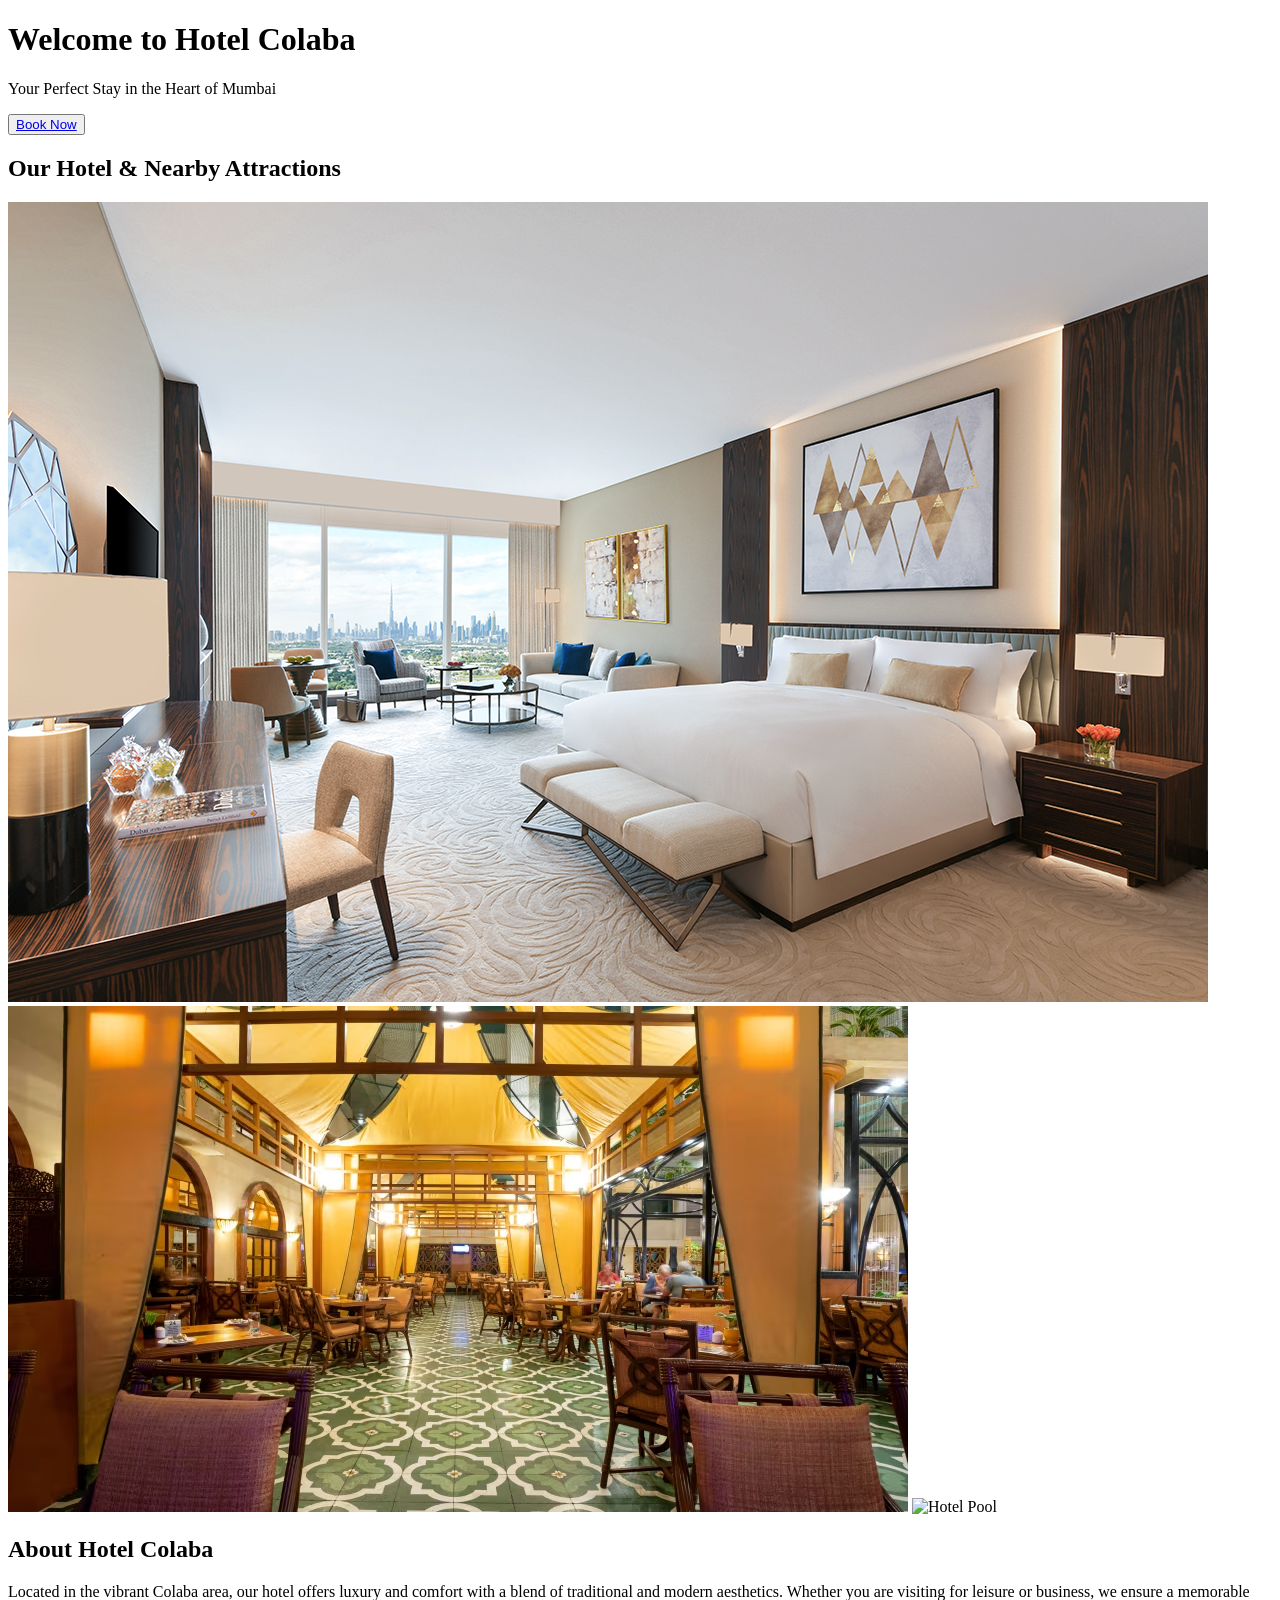
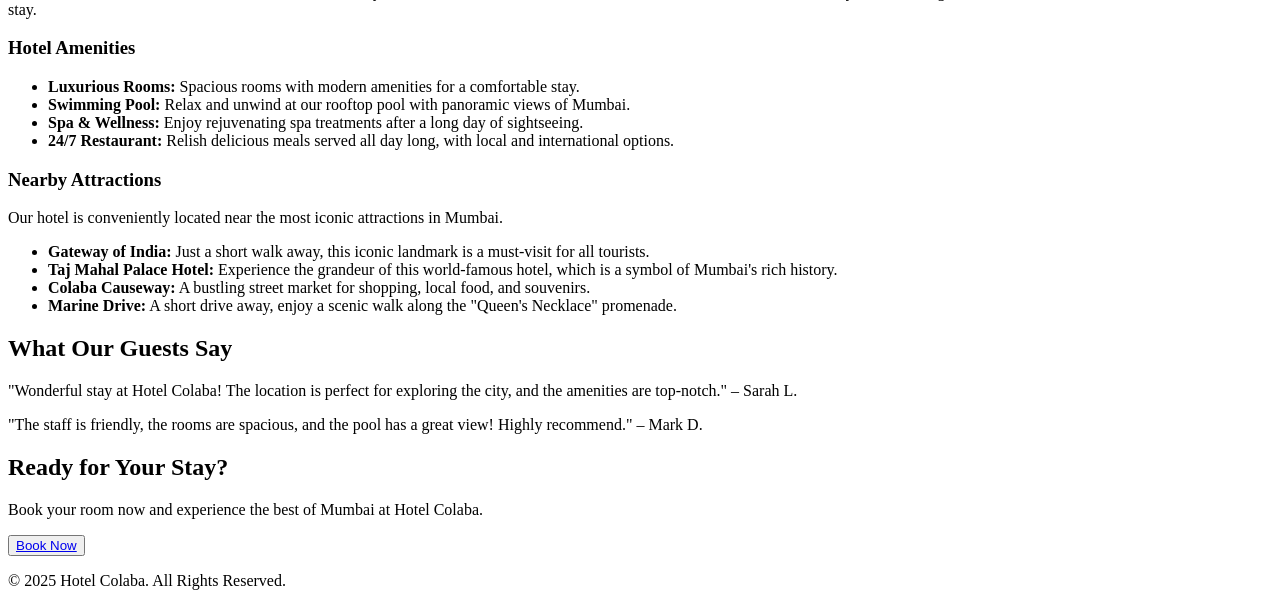
==== book-now.html @ 0e89056b "Add files via upload" ====
<!DOCTYPE html>
<html lang="en">
<head>
    <meta charset="UTF-8">
    <meta name="viewport" content="width=device-width, initial-scale=1.0">
    <title>Hotel Colaba</title>
    <link rel="stylesheet" href="book-now.css">
</head>
<body>
    <!-- Header Section -->
    <header>
        <h1>Welcome to Hotel Colaba</h1>
        <p>Your Perfect Stay in the Heart of Mumbai</p>
        <button><a href="#book-now">Book Now</a></button>
    </header>

    <!-- Hotel Images Section -->
    <section class="images">
        <h2>Our Hotel & Nearby Attractions</h2>
        <div class="image-container">
            <img src="hotel-room.jpg" alt="Hotel Room">
            <img src="colaba-hotel.avif" alt="Hotel Restaurant">
            <img src="hotel-pool.jpg" alt="Hotel Pool">
        </div>
    </section>

    <!-- Hotel Description Section -->
    <section class="description">
        <h2>About Hotel Colaba</h2>
        <p>Located in the vibrant Colaba area, our hotel offers luxury and comfort with a blend of traditional and modern aesthetics. Whether you are visiting for leisure or business, we ensure a memorable stay.</p>

        <h3>Hotel Amenities</h3>
        <ul>
            <li><strong>Luxurious Rooms:</strong> Spacious rooms with modern amenities for a comfortable stay.</li>
            <li><strong>Swimming Pool:</strong> Relax and unwind at our rooftop pool with panoramic views of Mumbai.</li>
            <li><strong>Spa & Wellness:</strong> Enjoy rejuvenating spa treatments after a long day of sightseeing.</li>
            <li><strong>24/7 Restaurant:</strong> Relish delicious meals served all day long, with local and international options.</li>
        </ul>

        <h3>Nearby Attractions</h3>
        <p>Our hotel is conveniently located near the most iconic attractions in Mumbai.</p>
        <ul>
            <li><strong>Gateway of India:</strong> Just a short walk away, this iconic landmark is a must-visit for all tourists.</li>
            <li><strong>Taj Mahal Palace Hotel:</strong> Experience the grandeur of this world-famous hotel, which is a symbol of Mumbai's rich history.</li>
            <li><strong>Colaba Causeway:</strong> A bustling street market for shopping, local food, and souvenirs.</li>
            <li><strong>Marine Drive:</strong> A short drive away, enjoy a scenic walk along the "Queen's Necklace" promenade.</li>
        </ul>
    </section>

    <!-- Testimonials Section -->
    <section class="testimonials">
        <h2>What Our Guests Say</h2>
        <div class="testimonial">
            <p>"Wonderful stay at Hotel Colaba! The location is perfect for exploring the city, and the amenities are top-notch." – Sarah L.</p>
        </div>
        <div class="testimonial">
            <p>"The staff is friendly, the rooms are spacious, and the pool has a great view! Highly recommend." – Mark D.</p>
        </div>
    </section>

    <!-- Call to Action (CTA) Section -->
    <section id="book-now" class="cta">
        <h2>Ready for Your Stay?</h2>
        <p>Book your room now and experience the best of Mumbai at Hotel Colaba.</p>
        <button><a href="booking-page.html">Book Now</a></button>
    </section>

    <!-- Footer Section -->
    <footer>
        <p>&copy; 2025 Hotel Colaba. All Rights Reserved.</p>
    </footer>
</body>
</html>
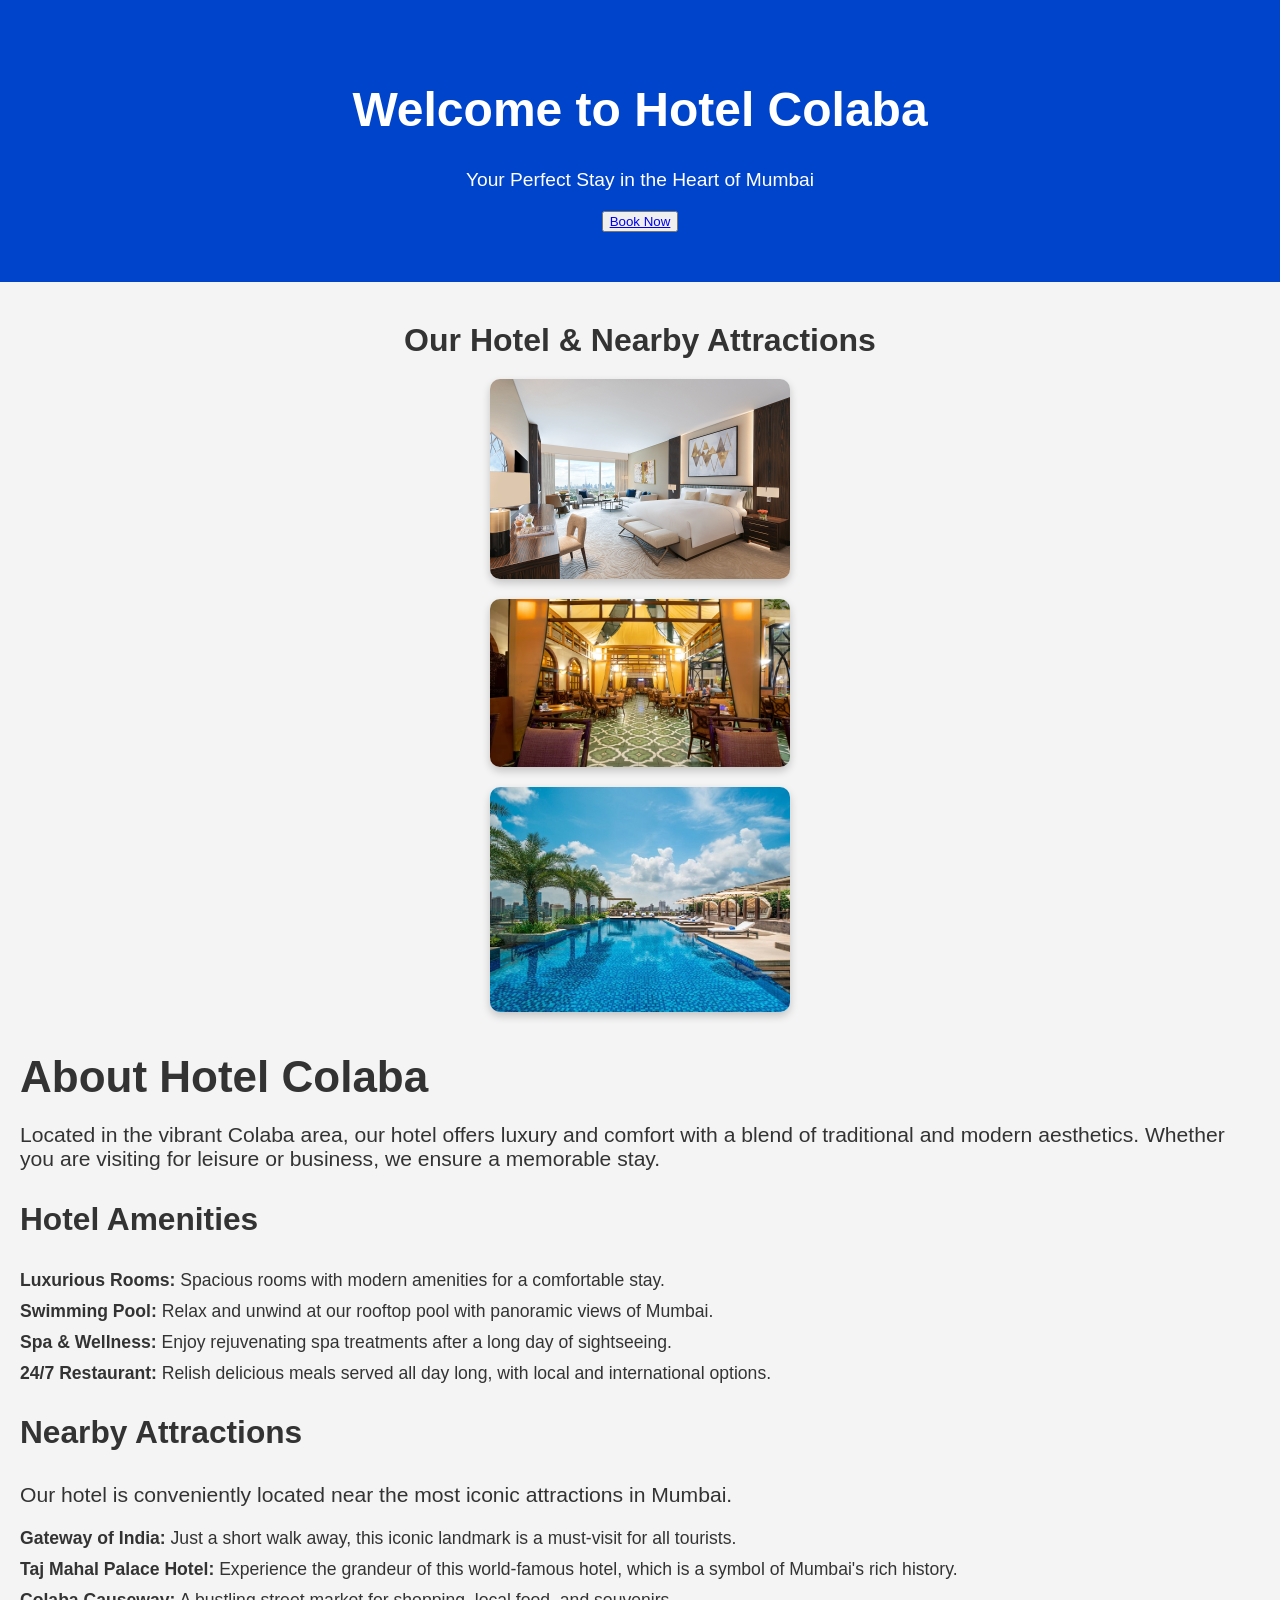
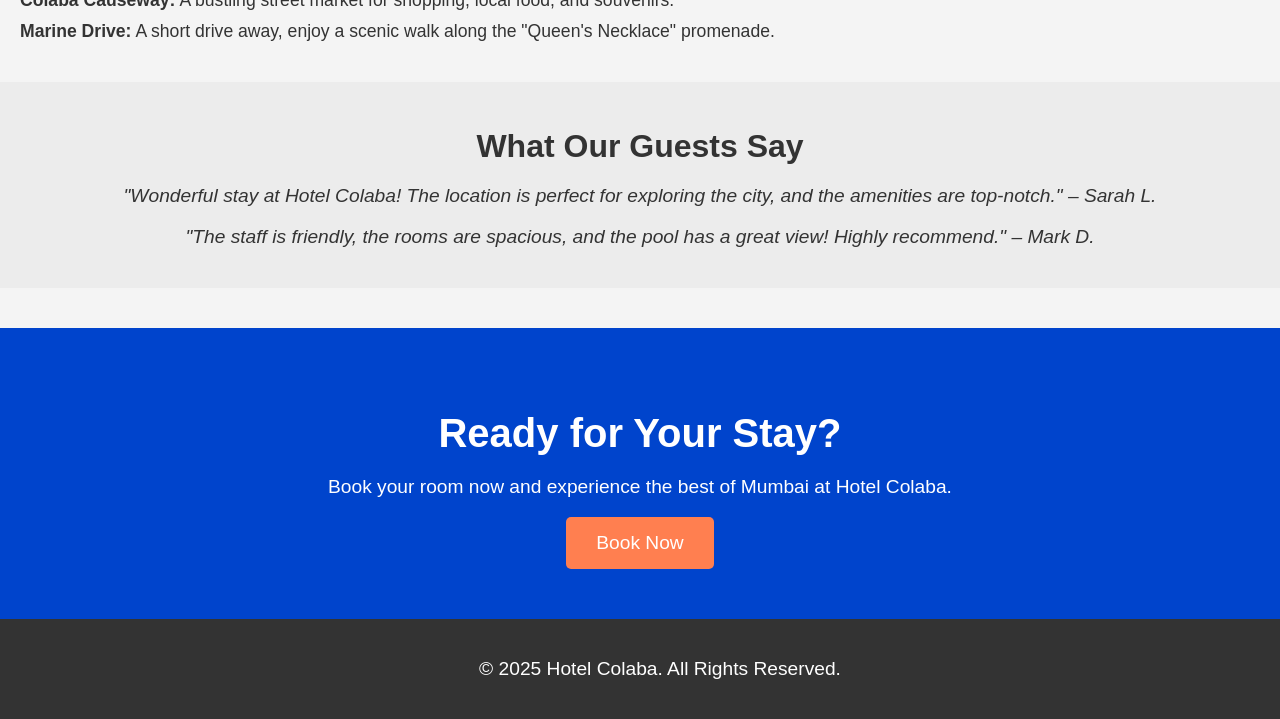
==== commit 1ccf9c39: "Update book-now.html" ====
--- a/book-now.html
+++ b/book-now.html
@@ -20,7 +20,7 @@
         <div class="image-container">
             <img src="hotel-room.jpg" alt="Hotel Room">
             <img src="colaba-hotel.avif" alt="Hotel Restaurant">
-            <img src="hotel-pool.jpg" alt="Hotel Pool">
+            <img src="Hotel-pool.jpg" alt="Hotel Pool">
         </div>
     </section>
 
--- a/book-now.css
+++ b/book-now.css
@@ -0,0 +1,135 @@
+/* General Styles */
+body {
+  font-family: Arial, sans-serif;
+  margin: 0;
+  padding: 0;
+  background-color: #f4f4f4;
+  color: #333;
+}
+
+header {
+  background-color: #0044cc;
+  color: white;
+  text-align: center;
+  padding: 50px 20px;
+}
+
+h1 {
+  font-size: 3em;
+}
+
+p {
+  font-size: 1.2em;
+}
+
+/* Images Section */
+.images {
+  text-align: center;
+  margin: 40px 0;
+}
+
+.images h2 {
+  font-size: 2em;
+  margin-bottom: 20px;
+}
+
+.image-container {
+  display: grid;
+  justify-content: center;
+  gap: 20px;
+}
+
+.image-container img {
+  width: 300px;
+  height: auto;
+  border-radius: 10px;
+  box-shadow: 0 4px 8px rgba(0, 0, 0, 0.2);
+}
+
+/* Description Section */
+.description {
+  margin: 40px 20px;
+  font-size: 1.1em;
+}
+
+.description h2 {
+  font-size: 2.5em;
+  margin-bottom: 20px;
+}
+
+.description h3 {
+  font-size: 1.8em;
+  margin-top: 30px;
+}
+
+.description ul {
+  list-style-type: none;
+  padding: 0;
+}
+
+.description li {
+  margin: 10px 0;
+}
+
+/* Testimonials Section */
+.testimonials {
+  background-color: #ececec;
+  padding: 20px;
+  margin: 40px 0;
+  text-align: center;
+}
+
+.testimonials h2 {
+  font-size: 2em;
+  margin-bottom: 20px;
+}
+
+.testimonial {
+  font-style: italic;
+  margin: 10px 0;
+}
+
+/* CTA Section */
+.cta {
+  background-color: #0044cc;
+  color: white;
+  text-align: center;
+  padding: 50px 20px;
+}
+
+.cta h2 {
+  font-size: 2.5em;
+  margin-bottom: 20px;
+}
+
+.cta button {
+  background-color: #ff7f50;
+  border: none;
+  padding: 15px 30px;
+  font-size: 1.2em;
+  cursor: pointer;
+  border-radius: 5px;
+}
+
+.cta button a {
+  text-decoration: none;
+  color: white;
+}
+
+/* Footer Section */
+footer {
+  background-color: #333;
+  color: white;
+  text-align: center;
+  padding: 20px;
+ /* position: fixed; */
+  width: 100%;
+ /* bottom: 0; */
+}
+@media screen and (min-width: 0px) and (max-width: 768px) {
+  .image-container {
+    display: grid;
+    justify-content: center;
+    gap: 20px;
+  }
+}
